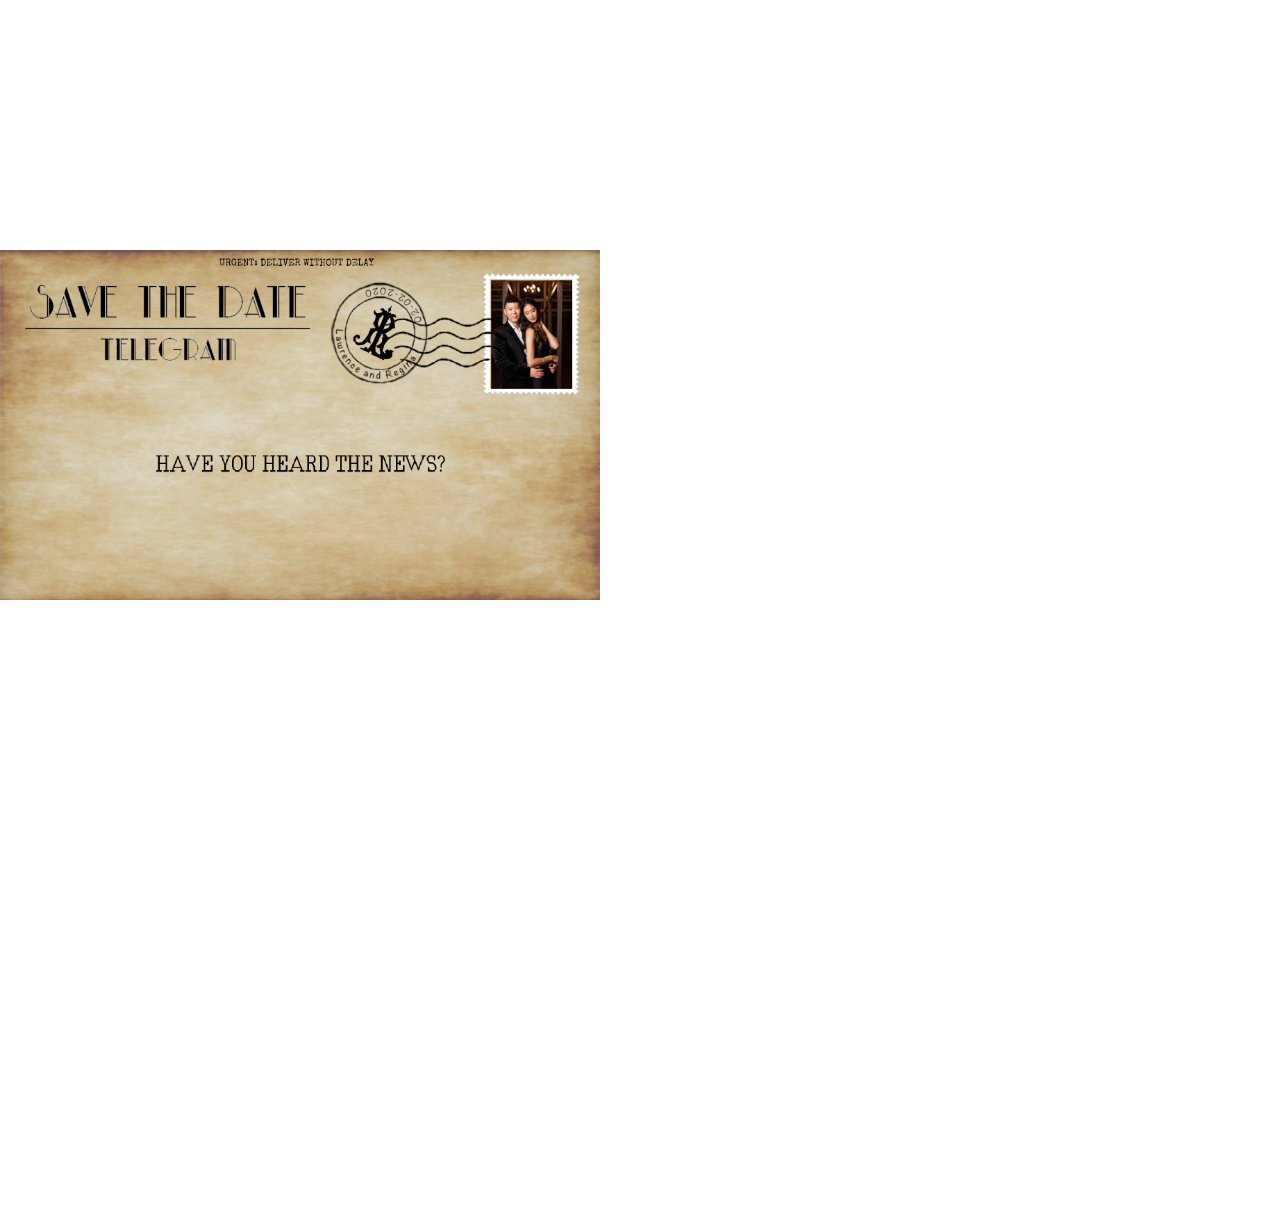
==== invite.html @ 7c17e339 "draft skeleton" ====
<!DOCTYPE html>
<html lang="en">
<head>
    <meta charset="UTF-8">
    <meta name="viewport" content="width=device-width, initial-scale=1.0">
    <meta http-equiv="X-UA-Compatible" content="ie=edge">
    <title>Animated envelope</title>

    <!-- Javascript -->
    <script src="https://ajax.googleapis.com/ajax/libs/jquery/3.3.1/jquery.min.js"></script>
    <script type="text/javascript" src="app.js"></script>
    <!-- Bootstrap -->
    <link rel="stylesheet" href="https://maxcdn.bootstrapcdn.com/bootstrap/4.0.0/css/bootstrap.min.css" integrity="sha384-Gn5384xqQ1aoWXA+058RXPxPg6fy4IWvTNh0E263XmFcJlSAwiGgFAW/dAiS6JXm" crossorigin="anonymous">
    <!--CSS Stylesheet-->
    <link rel="stylesheet" type="text/css" href="invite.css">   
    <link href="https://fonts.googleapis.com/css?family=Cinzel+Decorative:900|Nanum+Pen+Script|Qwigley|Rock+Salt|Ruthie|Stalemate" rel="stylesheet">
</head>
<body>
    <!-- FLIP -->
    <div class="flip-container">
        <div class="flipper">
            <div class="front">
                <img class="frontImg" src="savethedate.png">
            </div>
            <!-- ENVELOPE BACK -->
            <div class="back envelope">
                <div class="card">
                    <p>Lawrence and Regina</p>
                </div>

                <span class="top">
                    <img class="topImg" src="top.png">
                </span>

                <span class"bottom">
                    <img class="backImg" src="back.png">
                </span>
                <!-- <span class="left"></span> -->
                <!-- <span class="right"></span> -->
            </div>
        </div>
    </div>
    
    <script
    src="https://code.jquery.com/jquery-3.3.1.min.js"
    integrity="sha256-FgpCb/KJQlLNfOu91ta32o/NMZxltwRo8QtmkMRdAu8="
    crossorigin="anonymous"></script>
    <script src="https://cdnjs.cloudflare.com/ajax/libs/popper.js/1.12.9/umd/popper.min.js" integrity="sha384-ApNbgh9B+Y1QKtv3Rn7W3mgPxhU9K/ScQsAP7hUibX39j7fakFPskvXusvfa0b4Q" crossorigin="anonymous"></script>
    <script src="https://maxcdn.bootstrapcdn.com/bootstrap/4.0.0/js/bootstrap.min.js" integrity="sha384-JZR6Spejh4U02d8jOt6vLEHfe/JQGiRRSQQxSfFWpi1MquVdAyjUar5+76PVCmYl" crossorigin="anonymous"></script>
</body>
</html>
---- invite.css ----
*{
    box-sizing: border-box;
}

body,html{
    height: 100% !important;
}

/* Invite Front */
/* entire container, keeps perspective */
.flip-container{
    width: 600px;
    height: 350px;
    /*perspective*/
    -webkit-perspective:1000;
    -moz-perspective:1000;
    -ms-perspective:1000;
    -o-perspective:1000;
    perspective:1000;
}

/* flip the pane */
.flipped {
/*transform*/
    -webkit-transform:rotateY(180deg);
    -moz-transform:rotateY(180deg);
    -ms-transform:rotateY(180deg);
    -o-transform:rotateY(180deg);
    transform:rotateY(180deg);
}

.front, .back {
    width: 600px;
    height: 350px;
}

.frontImg, .backImg {
    width: 100%;
    height: 100%;
}

/* flip speed goes here */
.flipper {
    /*transition*/
    -webkit-transition:0.6s;
    -moz-transition:0.6s;
    -o-transition:0.6s;
    transition:0.6s;
    /*transform-style*/
    -webkit-transform-style:preserve-3d;
    -moz-transform-style:preserve-3d;
    -ms-transform-style:preserve-3d;
    -o-transform-style:preserve-3d;
    transform-style:preserve-3d;
    position:relative;
}

/* hide back of pane during swap */
.front, .back{
    /*backface-visibility*/
    -webkit-backface-visibility:hidden;
    -moz-backface-visibility:hidden;
    -ms-backface-visibility:hidden;
    -o-backface-visibility:hidden;
    backface-visibility:hidden;
    position:absolute;
    top:0;
    left:0; 
}

/* front pane, placed above back */
.front{
    z-index:2;
}

/* back, initially hidden pane */
.back{
    /*transform*/
    -webkit-transform:rotateY(180deg);
    -moz-transform:rotateY(180deg);
    -ms-transform:rotateY(180deg);
    -o-transform:rotateY(180deg);
    transform:rotateY(180deg);
}

/* Enveope Fold - Back*/
.back {
    width: 650px;
    height: 350px;
    margin-top: 250px;
    position: relative;
}

.card {
	position: relative;
	width: 600px;
	min-height:300px;
	height: auto;
	background: #fff;
	margin: 0 auto;
	top: 30px;
	box-shadow: 0 0 5px 2px #333;
	transition:2s ease-in-out;
	transition-delay:1.5s;
	z-index: 300;
}

.left, .right, .top {
    width: 0;
    height: 0;
    position:absolute;
    top:0;
    z-index: 310;
}

/* .left{	
	border-left: 300px solid #337efc;
	border-top: 160px solid transparent;
	border-bottom: 160px solid transparent;
} */
/* .right{	
	border-right: 325px solid #337efc;
	border-top: 160px solid transparent;
	border-bottom: 160px solid transparent;;
	left:325px;
} */
/* .top{	
	border-right: 325px solid transparent;
	border-top: 200px solid #03A9F4;
	border-left: 325px solid transparent;
	transition:transform 1s,border 1s, ease-in-out;
	transform-origin:top;
	transform:rotateX(0deg);
	z-index: 500;
} */
/* .bottom{
	width: 650px;
	height: 190px;
	position: absolute;
	background: #2b67cb;
	top: 160px;
	border-radius:0 0 15px 15px;
	z-index: 300; 
} */

.open{
    padding-top: 150px;
	transform-origin:top;
    transform:rotateX(180deg);
    /* animation-delay:1.5s; */
	transition:transform 0.7s,border 0.7s,z-index 0.7s ease-in-out;
    transition-delay:0.7s;
    border-top: 200px solid #2c3e50;
	z-index: 200;
}

.pull{
	-webkit-animation:message_animation 2s 1 ease-in-out;
	animation:message_animation 2s 1 ease-in-out;
	-webkit-animation-delay:.9s;
	animation-delay:1.2s;
	transition:0.7s;
	transition-delay:1.2s;
	z-index: 350;
}

@-webkit-keyframes message_animation {
	0%{
		transform:translatey(0px);
		z-index: 300;
		transition: 1s ease-in-out;
	}
	50%{
		transform:translatey(-340px);
		z-index: 300;
		transition: 1s ease-in-out;
	}
	51%{
		transform:translatey(-340px);
		z-index: 350;
		transition: 1s ease-in-out;
	}
	100%{
		transform:translatey(0px);
		z-index: 350;
		transition: 1s ease-in-out;
	}
}
@keyframes message_animation {
	0%{
		transform:translatey(0px);
		z-index: 300;
		transition: 1s ease-in-out;
	}
	50%{
		transform:translatey(-340px);
		z-index: 300;
		transition: 1s ease-in-out;
	}
	51%{
		transform:translatey(-340px);
		z-index: 350;
		transition: 1s ease-in-out;
	}
	100%{
		transform:translatey(0px);
		z-index: 350;
		transition: 1s ease-in-out;
	}
}
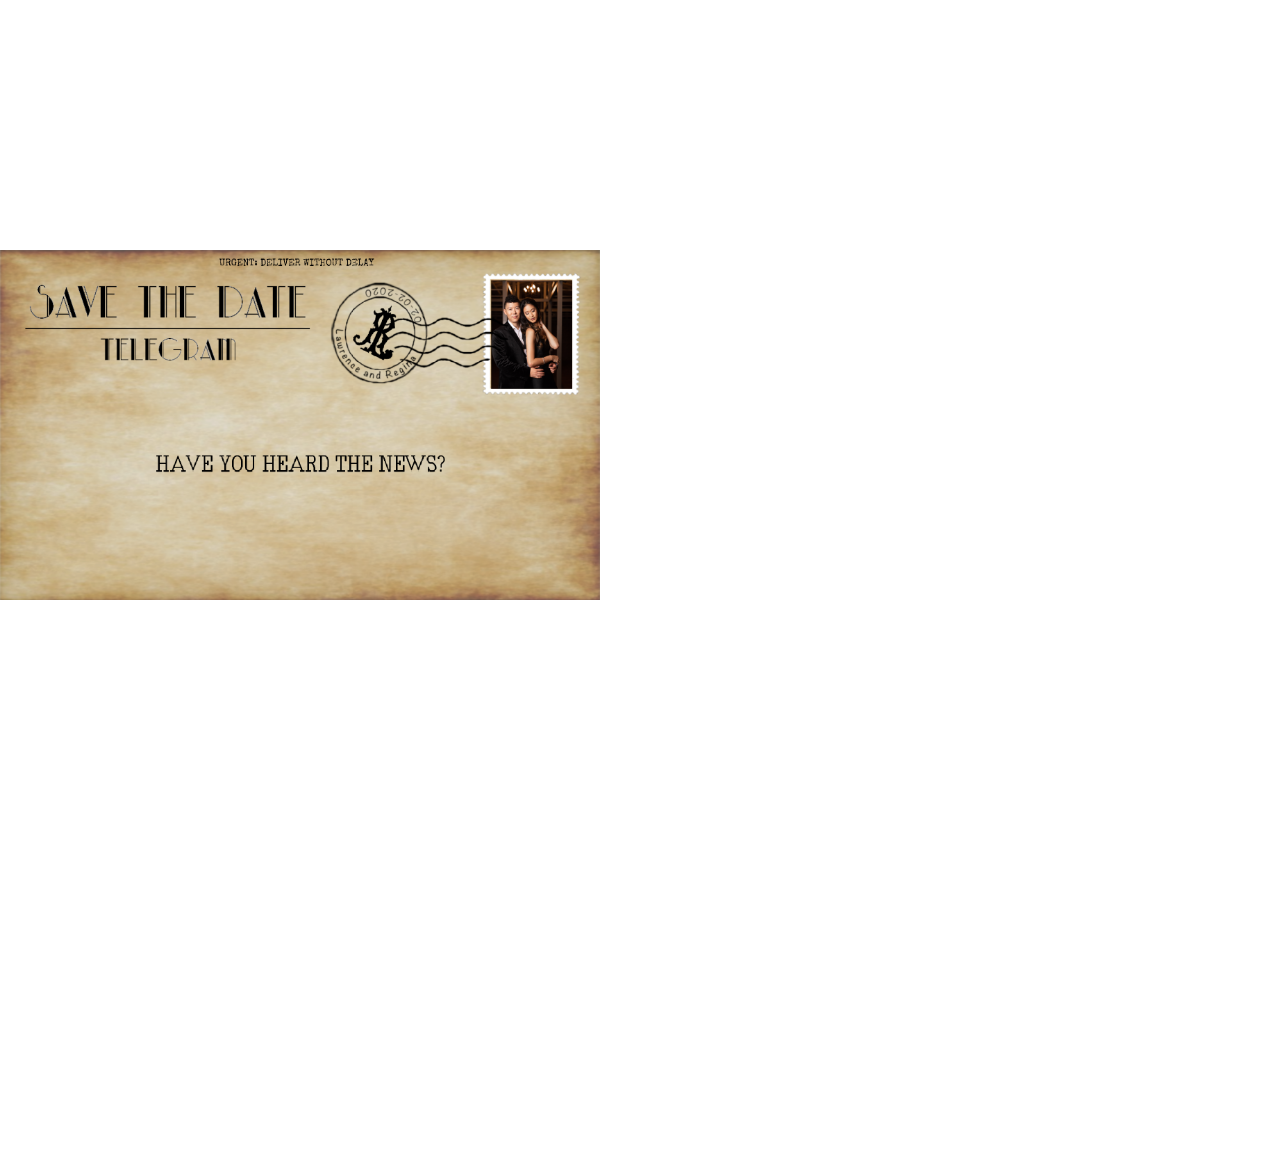
==== commit 10d2afb1: "fixed bottom img" ====
--- a/invite.html
+++ b/invite.html
@@ -19,6 +19,7 @@
     <!-- FLIP -->
     <div class="flip-container">
         <div class="flipper">
+            <!-- ENVELOPE FRONT -->
             <div class="front">
                 <img class="frontImg" src="savethedate.png">
             </div>
@@ -28,13 +29,14 @@
                     <p>Lawrence and Regina</p>
                 </div>
 
-                <span class="top">
+                <!-- <div class="top">
                     <img class="topImg" src="top.png">
-                </span>
+                </div> -->
 
-                <span class"bottom">
+                <div class="bottom">
                     <img class="backImg" src="back.png">
-                </span>
+                </div>
+                
                 <!-- <span class="left"></span> -->
                 <!-- <span class="right"></span> -->
             </div>
@@ -48,4 +50,4 @@
     <script src="https://cdnjs.cloudflare.com/ajax/libs/popper.js/1.12.9/umd/popper.min.js" integrity="sha384-ApNbgh9B+Y1QKtv3Rn7W3mgPxhU9K/ScQsAP7hUibX39j7fakFPskvXusvfa0b4Q" crossorigin="anonymous"></script>
     <script src="https://maxcdn.bootstrapcdn.com/bootstrap/4.0.0/js/bootstrap.min.js" integrity="sha384-JZR6Spejh4U02d8jOt6vLEHfe/JQGiRRSQQxSfFWpi1MquVdAyjUar5+76PVCmYl" crossorigin="anonymous"></script>
 </body>
-</html>+</html>
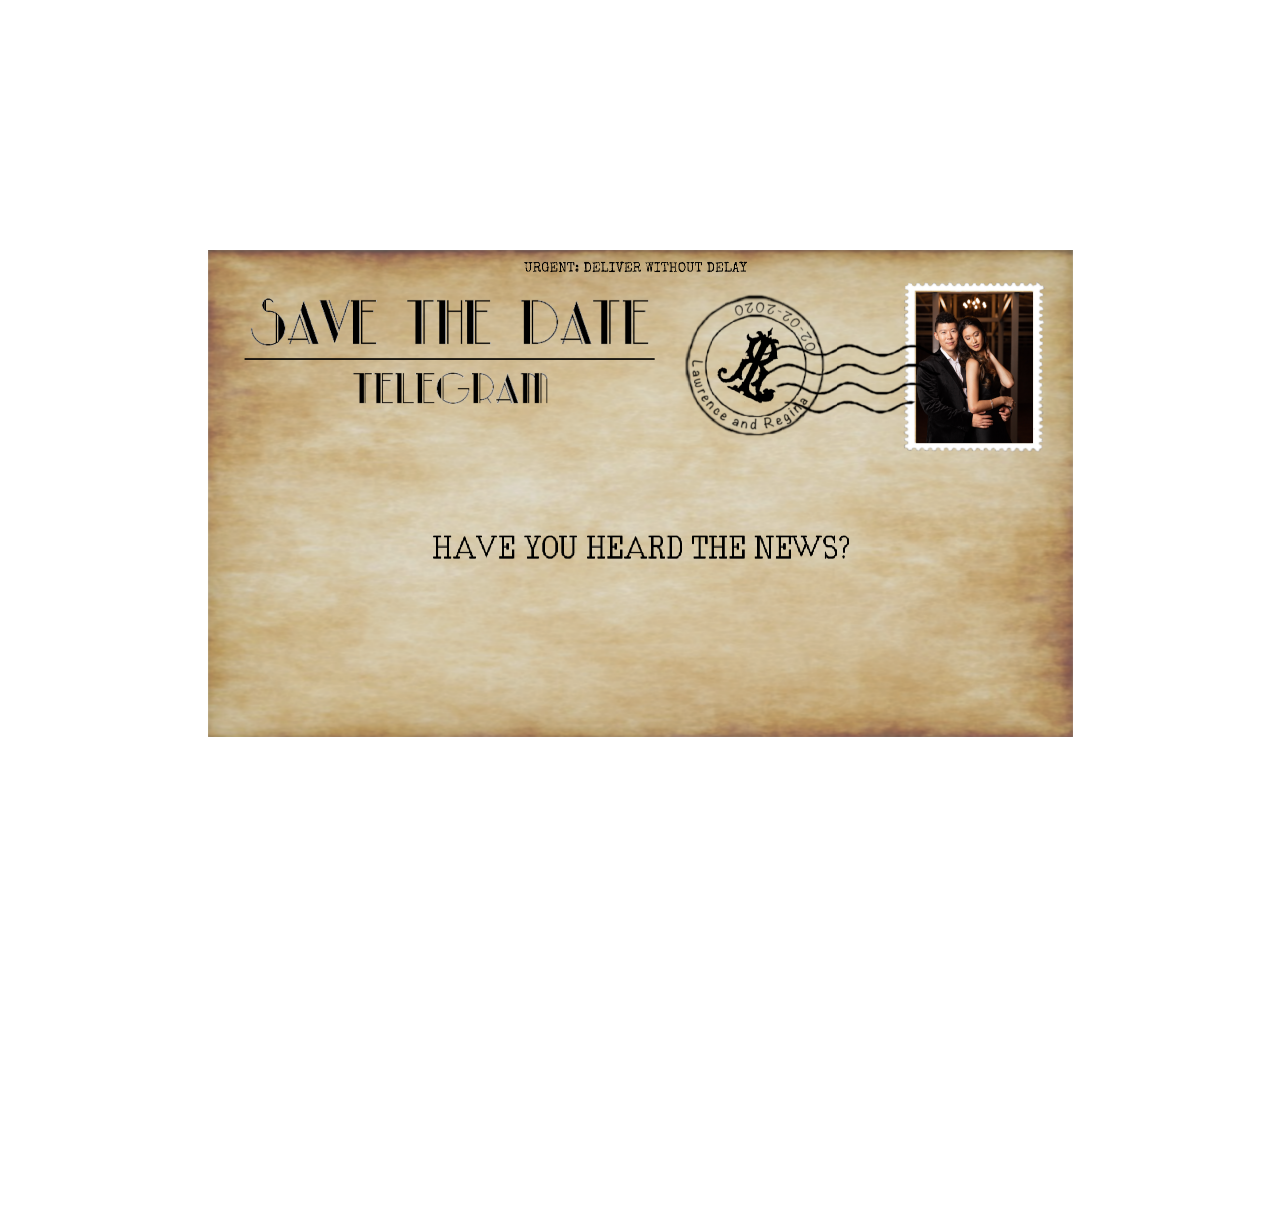
==== commit 0cf267bb: "added envelope flap" ====
--- a/invite.html
+++ b/invite.html
@@ -29,9 +29,9 @@
                     <p>Lawrence and Regina</p>
                 </div>
 
-                <!-- <div class="top">
-                    <img class="topImg" src="top.png">
-                </div> -->
+                <div class="top">
+                    <img class="flapImg" src="top.png">
+                </div> 
 
                 <div class="bottom">
                     <img class="backImg" src="back.png">
--- a/invite.css
+++ b/invite.css
@@ -9,8 +9,9 @@
 /* Invite Front */
 /* entire container, keeps perspective */
 .flip-container{
-    width: 600px;
-    height: 350px;
+    width: 865px;
+    height: 485px;
+    margin: 0 auto;
     /*perspective*/
     -webkit-perspective:1000;
     -moz-perspective:1000;
@@ -29,10 +30,10 @@
     transform:rotateY(180deg);
 }
 
-.front, .back {
+/* .front, .back {
     width: 600px;
     height: 350px;
-}
+} */
 
 .frontImg, .backImg {
     width: 100%;
@@ -85,16 +86,16 @@
 
 /* Enveope Fold - Back*/
 .back {
-    width: 650px;
-    height: 350px;
+    width: 865px;
+    height: 485px;
     margin-top: 250px;
     position: relative;
 }
 
 .card {
 	position: relative;
-	width: 600px;
-	min-height:300px;
+	width: 835px;
+	min-height: 425px;
 	height: auto;
 	background: #fff;
 	margin: 0 auto;
@@ -133,25 +134,23 @@
 	transform:rotateX(0deg);
 	z-index: 500;
 } */
-/* .bottom{
-	width: 650px;
-	height: 190px;
+.bottom{
+	width: 865px;
+	height: 485px;
 	position: absolute;
-	background: #2b67cb;
-	top: 160px;
-	border-radius:0 0 15px 15px;
+	top: 0px;
 	z-index: 300; 
-} */
+}
 
 .open{
     padding-top: 150px;
-	transform-origin:top;
+    transform-origin:top;
     transform:rotateX(180deg);
     /* animation-delay:1.5s; */
-	transition:transform 0.7s,border 0.7s,z-index 0.7s ease-in-out;
+    transition:transform 0.7s,border 0.7s,z-index 0.7s ease-in-out;
     transition-delay:0.7s;
     border-top: 200px solid #2c3e50;
-	z-index: 200;
+    z-index: 200;
 }
 
 .pull{
@@ -207,4 +206,4 @@
 		z-index: 350;
 		transition: 1s ease-in-out;
 	}
-}+}
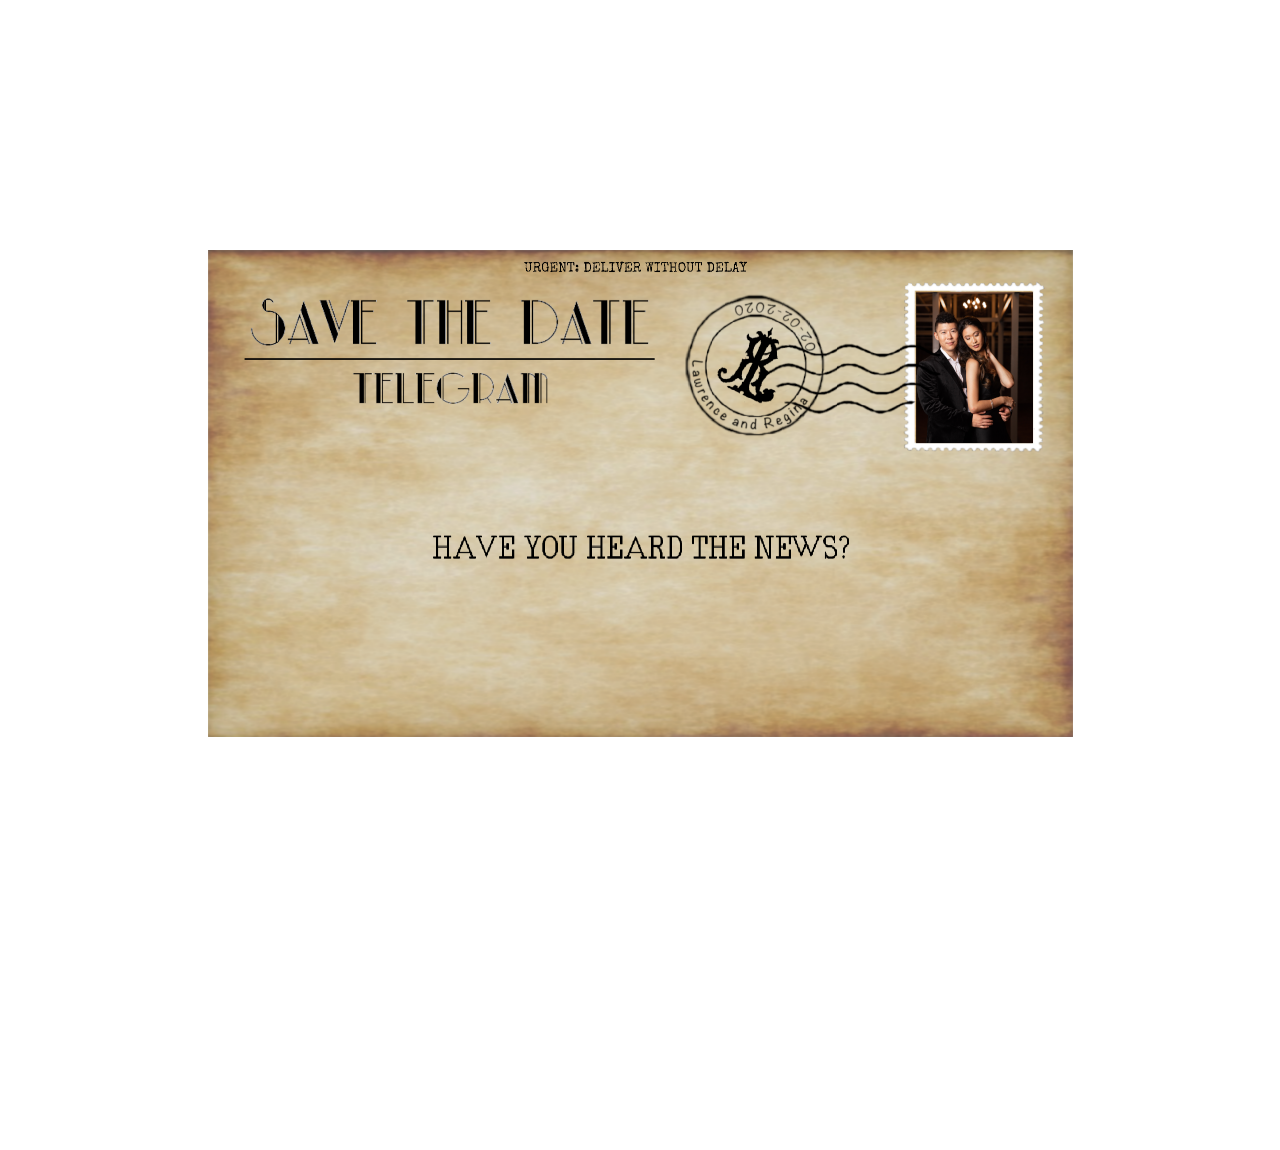
==== commit 07b26947: "embed video" ====
--- a/invite.html
+++ b/invite.html
@@ -27,6 +27,7 @@
             <div class="back envelope">
                 <div class="card">
                     <p>Lawrence and Regina</p>
+                    <iframe class="video" src="https://www.youtube.com/embed/_9dwfjPjYuw?autoplay=1&modestbranding=1&autohide=1&showinfo=0&controls=0&loop=1&playlist=_9dwfjPjYuw" frameborder="0" allowfullscreen allow="autoplay"></iframe>        
                 </div>
 
                 <div class="top">
--- a/invite.css
+++ b/invite.css
@@ -35,7 +35,7 @@
     height: 350px;
 } */
 
-.frontImg, .backImg {
+.frontImg, .backImg, .flapImg {
     width: 100%;
     height: 100%;
 }
@@ -125,15 +125,17 @@
 	border-bottom: 160px solid transparent;;
 	left:325px;
 } */
-/* .top{	
-	border-right: 325px solid transparent;
+.flapImg{	
+	width: 865px;
+	height: auto;
+	/* border-right: 325px solid transparent;
 	border-top: 200px solid #03A9F4;
-	border-left: 325px solid transparent;
+	border-left: 325px solid transparent; */
 	transition:transform 1s,border 1s, ease-in-out;
 	transform-origin:top;
 	transform:rotateX(0deg);
 	z-index: 500;
-} */
+}
 .bottom{
 	width: 865px;
 	height: 485px;
